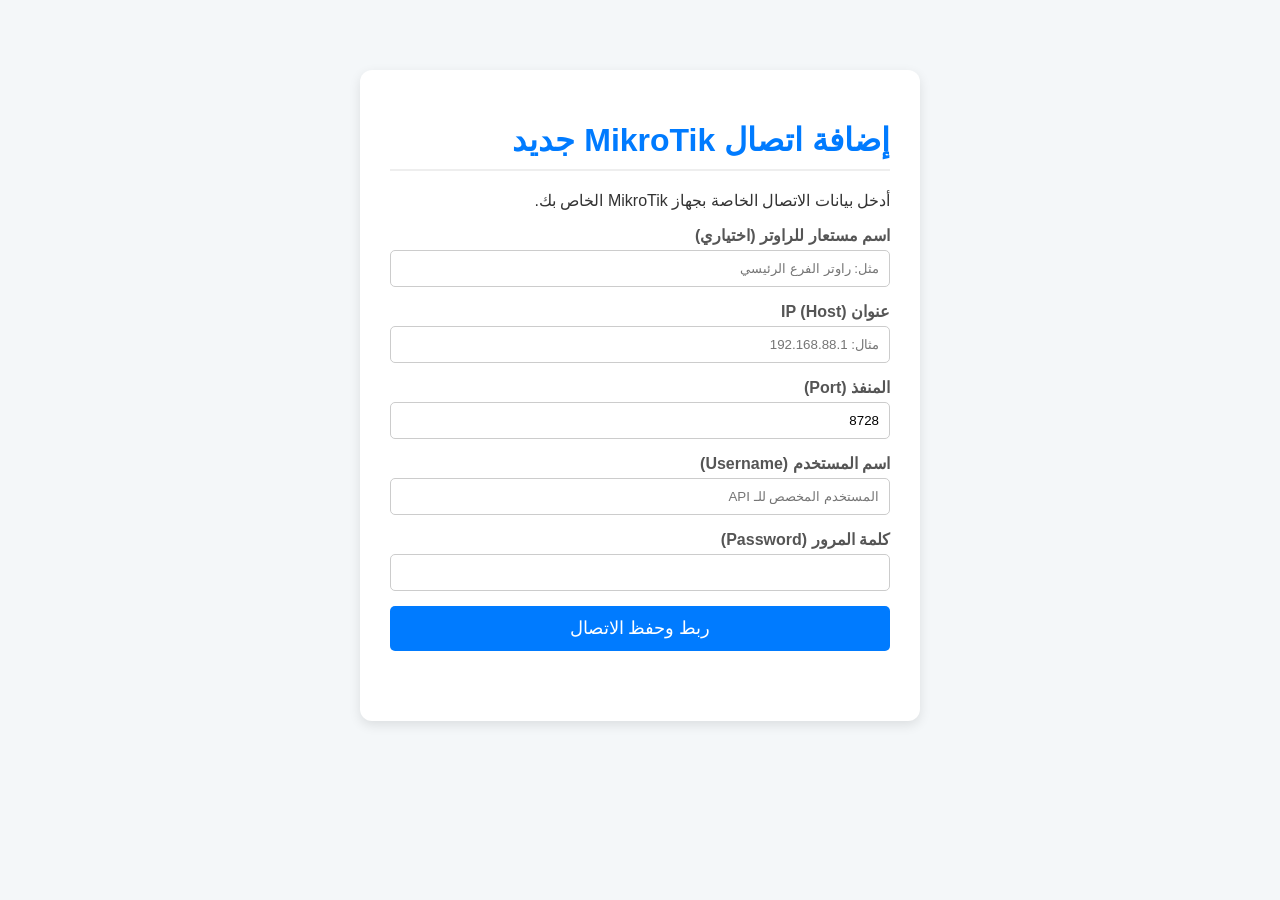
==== static/connect.html @ c9f7e5a7 "Final commit before push" ====
<!DOCTYPE html>
<html lang="ar" dir="rtl">
<head>
    <meta charset="UTF-8">
    <meta name="viewport" content="width=device-width, initial-scale=1.0">
    <title>إضافة اتصال MikroTik جديد</title>
    <link rel="stylesheet" href="style.css">
    <style>
        /* تنسيقات خاصة بنموذج الاتصال */
        .form-container {
            max-width: 500px;
            margin: 50px auto;
            padding: 30px;
            background-color: #fff;
            border-radius: 12px;
            box-shadow: 0 4px 12px rgba(0, 0, 0, 0.1);
        }
        .form-group {
            margin-bottom: 15px;
        }
        .form-group label {
            display: block;
            margin-bottom: 5px;
            font-weight: bold;
            color: #555;
        }
        .form-group input {
            width: 100%;
            padding: 10px;
            border: 1px solid #ccc;
            border-radius: 5px;
            box-sizing: border-box;
        }
        .form-group button {
            width: 100%;
            padding: 12px;
            background-color: #007bff;
            color: white;
            border: none;
            border-radius: 5px;
            cursor: pointer;
            font-size: 1.1em;
            transition: background-color 0.3s;
        }
        .form-group button:hover {
            background-color: #0056b3;
        }
        #message {
            margin-top: 20px;
            padding: 10px;
            border-radius: 5px;
            text-align: center;
            font-weight: bold;
        }
        .success {
            background-color: #d4edda;
            color: #155724;
            border: 1px solid #c3e6cb;
        }
        .error {
            background-color: #f8d7da;
            color: #721c24;
            border: 1px solid #f5c6cb;
        }
    </style>
</head>
<body>
    <div class="form-container">
        <h1>إضافة اتصال MikroTik جديد</h1>
        <p>أدخل بيانات الاتصال الخاصة بجهاز MikroTik الخاص بك.</p>

        <form id="connection-form">
            <div class="form-group">
                <label for="alias">اسم مستعار للراوتر (اختياري)</label>
                <input type="text" id="alias" name="alias" placeholder="مثل: راوتر الفرع الرئيسي">
            </div>
            <div class="form-group">
                <label for="host">عنوان IP (Host)</label>
                <input type="text" id="host" name="host" required placeholder="مثال: 192.168.88.1">
            </div>
            <div class="form-group">
                <label for="port">المنفذ (Port)</label>
                <input type="number" id="port" name="port" value="8728" required>
            </div>
            <div class="form-group">
                <label for="username">اسم المستخدم (Username)</label>
                <input type="text" id="username" name="username" required placeholder="المستخدم المخصص للـ API">
            </div>
            <div class="form-group">
                <label for="password">كلمة المرور (Password)</label>
                <input type="password" id="password" name="password" required>
            </div>
            <div class="form-group">
                <button type="submit">ربط وحفظ الاتصال</button>
            </div>
        </form>

        <div id="message"></div>
    </div>

    <script>
        const BACKEND_URL = ""; // استخدام مسار نسبي ليعمل مع النطاق العام
        const form = document.getElementById('connection-form');
        const messageDiv = document.getElementById('message');

        form.addEventListener('submit', async function(e) {
            e.preventDefault();
            messageDiv.className = '';
            messageDiv.textContent = 'جاري محاولة الاتصال والحفظ...';

            const formData = new FormData(form);
            const data = Object.fromEntries(formData.entries());
            data.port = parseInt(data.port); // تحويل المنفذ إلى رقم

            try {
                const response = await fetch(`${BACKEND_URL}/connections/`, {
                    method: 'POST',
                    headers: {
                        'Content-Type': 'application/json',
                    },
                    body: JSON.stringify(data),
                });

                const result = await response.json();

                if (response.ok) {
                    messageDiv.className = 'success';
                    messageDiv.innerHTML = `تم الربط والحفظ بنجاح! <br> ID الاتصال: ${result.id} <br> يمكنك الآن الذهاب إلى <a href="index.html">لوحة التحكم</a>.`;
                    form.reset();
                } else {
                    messageDiv.className = 'error';
                    messageDiv.textContent = `فشل الربط: ${result.detail || 'حدث خطأ غير معروف.'}`;
                }
            } catch (error) {
                messageDiv.className = 'error';
                messageDiv.textContent = `فشل الاتصال بالخادم: ${error.message}`;
            }
        });
    </script>
</body>
</html>
---- static/style.css ----
body {
    font-family: 'Arial', sans-serif;
    background-color: #f4f7f9;
    color: #333;
    margin: 0;
    padding: 20px;
    direction: rtl; /* دعم اللغة العربية */
    text-align: right;
}

.container {
    max-width: 1000px;
    margin: 0 auto;
    background-color: #fff;
    padding: 30px;
    border-radius: 12px;
    box-shadow: 0 4px 12px rgba(0, 0, 0, 0.1);
}

h1 {
    color: #007bff;
    border-bottom: 2px solid #eee;
    padding-bottom: 10px;
    margin-bottom: 20px;
}

h2 {
    color: #555;
    margin-top: 30px;
    border-bottom: 1px solid #eee;
    padding-bottom: 5px;
}

/* حالة الاتصال */
.status-card {
    padding: 20px;
    border-radius: 8px;
    margin-bottom: 20px;
    text-align: center;
    color: white;
}

.status-card.connected {
    background-color: #28a745; /* أخضر */
}

.status-card.disconnected {
    background-color: #dc3545; /* أحمر */
}

/* مقاييس لوحة التحكم */
.dashboard-grid {
    display: grid;
    grid-template-columns: repeat(auto-fit, minmax(250px, 1fr));
    gap: 20px;
    margin-bottom: 30px;
}

.metric-card {
    background-color: #f8f9fa;
    padding: 20px;
    border-radius: 8px;
    box-shadow: 0 2px 4px rgba(0, 0, 0, 0.05);
    border-right: 4px solid #007bff;
}

.metric-card h3 {
    margin-top: 0;
    color: #007bff;
    font-size: 1.1em;
}

.metric-card p {
    font-size: 1.8em;
    font-weight: bold;
    margin: 5px 0 0;
}

/* السجلات والتحليل */
.logs-section button {
    background-color: #17a2b8;
    color: white;
    border: none;
    padding: 10px 20px;
    border-radius: 5px;
    cursor: pointer;
    font-size: 1em;
    margin-bottom: 15px;
    transition: background-color 0.3s;
}

.logs-section button:hover {
    background-color: #138496;
}

#logs-container {
    border: 1px solid #ddd;
    padding: 15px;
    border-radius: 8px;
    background-color: #fff;
}

.log-entry {
    border-bottom: 1px dashed #eee;
    padding: 10px 0;
    margin-bottom: 10px;
}

.log-entry:last-child {
    border-bottom: none;
    margin-bottom: 0;
}

.log-message {
    font-weight: bold;
    color: #333;
}

.log-analysis {
    margin-top: 5px;
    padding: 10px;
    border-radius: 5px;
    background-color: #ffeeba; /* أصفر فاتح للتنبيه */
    border-right: 5px solid #ffc107; /* أصفر غامق */
    font-size: 0.9em;
}

.log-analysis strong {
    color: #856404;
}
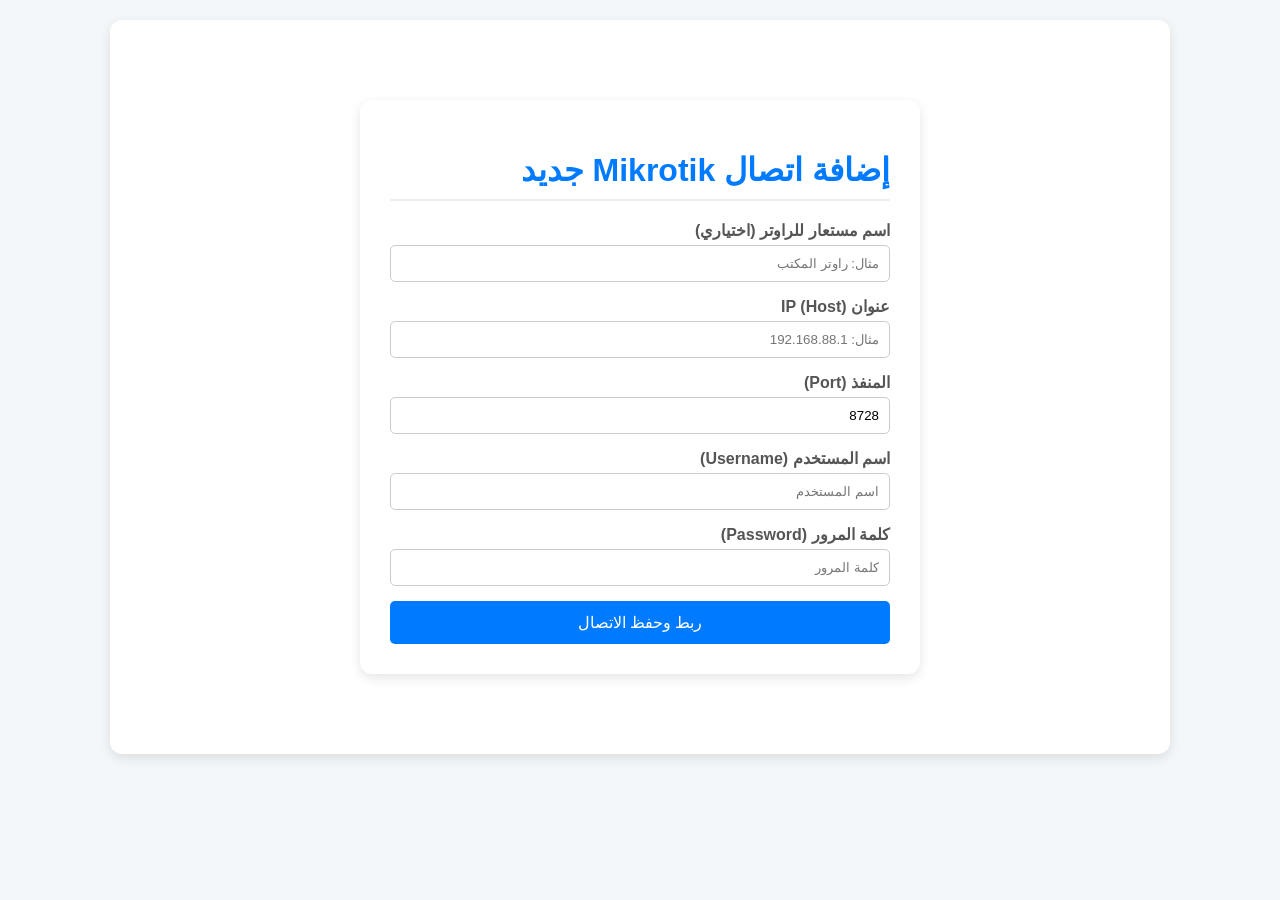
==== commit a8c0650a: "Fix: Correctly set BACKEND_URL in connect.html" ====
--- a/static/connect.html
+++ b/static/connect.html
@@ -3,7 +3,7 @@
 <head>
     <meta charset="UTF-8">
     <meta name="viewport" content="width=device-width, initial-scale=1.0">
-    <title>إضافة اتصال MikroTik جديد</title>
+    <title>إضافة اتصال Mikrotik جديد</title>
     <link rel="stylesheet" href="style.css">
     <style>
         /* تنسيقات خاصة بنموذج الاتصال */
@@ -31,82 +31,88 @@
             border-radius: 5px;
             box-sizing: border-box;
         }
-        .form-group button {
+        .button {
+            display: block;
             width: 100%;
             padding: 12px;
             background-color: #007bff;
             color: white;
+            text-align: center;
             border: none;
             border-radius: 5px;
             cursor: pointer;
-            font-size: 1.1em;
+            font-size: 16px;
             transition: background-color 0.3s;
         }
-        .form-group button:hover {
+        .button:hover {
             background-color: #0056b3;
         }
-        #message {
+        .message {
             margin-top: 20px;
-            padding: 10px;
+            padding: 15px;
             border-radius: 5px;
             text-align: center;
             font-weight: bold;
         }
-        .success {
+        .message.error {
+            background-color: #f8d7da;
+            color: #721c24;
+            border: 1px solid #f5c6cb;
+        }
+        .message.success {
             background-color: #d4edda;
             color: #155724;
             border: 1px solid #c3e6cb;
         }
-        .error {
-            background-color: #f8d7da;
-            color: #721c24;
-            border: 1px solid #f5c6cb;
-        }
     </style>
 </head>
 <body>
-    <div class="form-container">
-        <h1>إضافة اتصال MikroTik جديد</h1>
-        <p>أدخل بيانات الاتصال الخاصة بجهاز MikroTik الخاص بك.</p>
-
-        <form id="connection-form">
-            <div class="form-group">
-                <label for="alias">اسم مستعار للراوتر (اختياري)</label>
-                <input type="text" id="alias" name="alias" placeholder="مثل: راوتر الفرع الرئيسي">
-            </div>
-            <div class="form-group">
-                <label for="host">عنوان IP (Host)</label>
-                <input type="text" id="host" name="host" required placeholder="مثال: 192.168.88.1">
-            </div>
-            <div class="form-group">
-                <label for="port">المنفذ (Port)</label>
-                <input type="number" id="port" name="port" value="8728" required>
-            </div>
-            <div class="form-group">
-                <label for="username">اسم المستخدم (Username)</label>
-                <input type="text" id="username" name="username" required placeholder="المستخدم المخصص للـ API">
-            </div>
-            <div class="form-group">
-                <label for="password">كلمة المرور (Password)</label>
-                <input type="password" id="password" name="password" required>
-            </div>
-            <div class="form-group">
-                <button type="submit">ربط وحفظ الاتصال</button>
-            </div>
-        </form>
-
-        <div id="message"></div>
+    <div class="container">
+        <div class="form-container">
+            <h1>إضافة اتصال Mikrotik جديد</h1>
+            <form id="connection-form">
+                <div class="form-group">
+                    <label for="router-name">اسم مستعار للراوتر (اختياري)</label>
+                    <input type="text" id="router-name" name="name" placeholder="مثال: راوتر المكتب">
+                </div>
+                <div class="form-group">
+                    <label for="host">عنوان IP (Host)</label>
+                    <input type="text" id="host" name="host" required placeholder="مثال: 192.168.88.1">
+                </div>
+                <div class="form-group">
+                    <label for="port">المنفذ (Port)</label>
+                    <input type="number" id="port" name="port" required value="8728" placeholder="المنفذ الافتراضي هو 8728">
+                </div>
+                <div class="form-group">
+                    <label for="username">اسم المستخدم (Username)</label>
+                    <input type="text" id="username" name="username" required placeholder="اسم المستخدم">
+                </div>
+                <div class="form-group">
+                    <label for="password">كلمة المرور (Password)</label>
+                    <input type="password" id="password" name="password" placeholder="كلمة المرور">
+                </div>
+                <button type="submit" class="button">ربط وحفظ الاتصال</button>
+            </form>
+            <div id="message" class="message" style="display: none;"></div>
+        </div>
     </div>
 
     <script>
-        const BACKEND_URL = ""; // استخدام مسار نسبي ليعمل مع النطاق العام
+        // *****************************************************************
+        // ** التعديل المطلوب: تعيين رابط الخادم الصحيح هنا **
+        // *****************************************************************
+        const BACKEND_URL = "https://mikrotik-hkcx.onrender.com"; 
+        // *****************************************************************
+
         const form = document.getElementById('connection-form');
         const messageDiv = document.getElementById('message');
 
         form.addEventListener('submit', async function(e) {
             e.preventDefault();
+
+            messageDiv.style.display = 'block';
             messageDiv.className = '';
-            messageDiv.textContent = 'جاري محاولة الاتصال والحفظ...';
+            messageDiv.textContent = '... جاري محاولة الاتصال والحفظ';
 
             const formData = new FormData(form);
             const data = Object.fromEntries(formData.entries());
@@ -124,16 +130,19 @@
                 const result = await response.json();
 
                 if (response.ok) {
-                    messageDiv.className = 'success';
-                    messageDiv.innerHTML = `تم الربط والحفظ بنجاح! <br> ID الاتصال: ${result.id} <br> يمكنك الآن الذهاب إلى <a href="index.html">لوحة التحكم</a>.`;
+                    messageDiv.className = 'message success';
+                    messageDiv.innerHTML = `تم الربط والحفظ بنجاح! <br> ID الاتصال: ${result.id} <br> يمكنك العودة إلى لوحة التحكم.`;
                     form.reset();
                 } else {
-                    messageDiv.className = 'error';
-                    messageDiv.textContent = `فشل الربط: ${result.detail || 'حدث خطأ غير معروف.'}`;
+                    // إذا كان الخادم قد أرجع خطأ JSON (مثل خطأ تحقق)
+                    const errorMessage = result.detail || JSON.stringify(result);
+                    messageDiv.className = 'message error';
+                    messageDiv.innerHTML = `فشل الاتصال بالخادم: ${errorMessage}`;
                 }
             } catch (error) {
-                messageDiv.className = 'error';
-                messageDiv.textContent = `فشل الاتصال بالخادم: ${error.message}`;
+                // إذا فشل الاتصال بالخادم تمامًا (مثل خطأ CORS أو عدم وجود خادم)
+                messageDiv.className = 'message error';
+                messageDiv.innerHTML = `فشل الاتصال بالخادم: تأكد من أن الخادم يعمل وأن الرابط صحيح. <br> الخطأ: ${error.message}`;
             }
         });
     </script>
